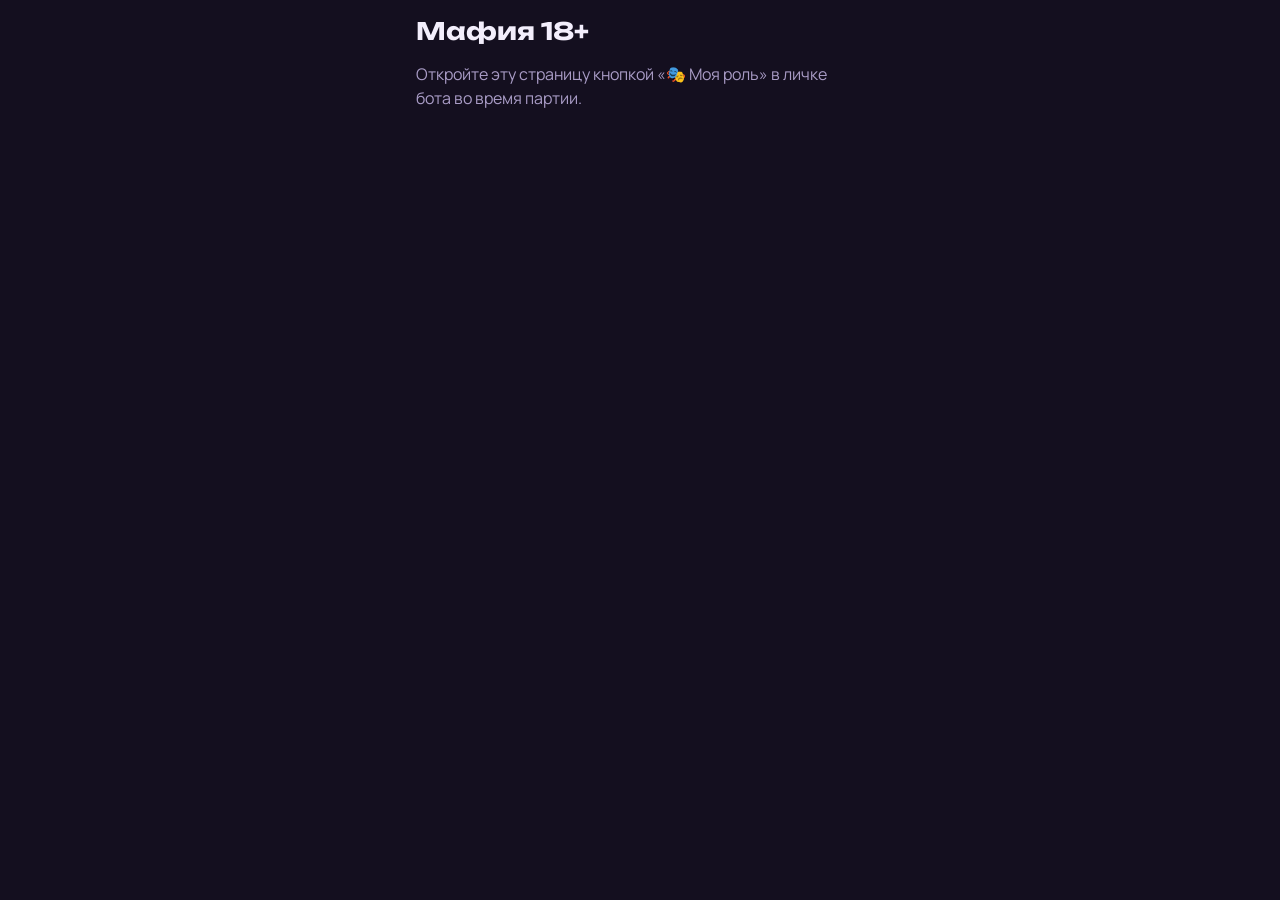
==== mafia.html @ aade3391 "Мафия: картинки в группе и мини-приложение «Моя роль»; Крокодил и Табу из группы открывают игру на о" ====
<!doctype html>
<html lang="ru">
<head>
  <meta charset="utf-8">
  <meta name="viewport" content="width=device-width, initial-scale=1, viewport-fit=cover, user-scalable=no">
  <meta name="theme-color" content="#140f1f">
  <title>Мафия 18+ — моя роль</title>
  <link rel="preconnect" href="https://fonts.googleapis.com">
  <link rel="stylesheet" href="https://fonts.googleapis.com/css2?family=Unbounded:wght@600;800&family=Manrope:wght@400;600;700&display=swap">
  <script src="https://telegram.org/js/telegram-web-app.js"></script>
  <style>
    :root {
      color-scheme: dark;
      --ground: #140f1f; --screen: #1d1530; --raise: #2a1f44; --line: #3a2d5c;
      --fg: #f3eefc; --muted: #a99cc6; --pink: #ff4fa3; --amber: #ffb547; --ok: #3ddc97; --bad: #ff6b6b;
      --role: var(--pink);
      --display: "Unbounded", "Arial Black", system-ui, sans-serif;
      --body: "Manrope", "Segoe UI", system-ui, sans-serif;
    }
    * { box-sizing: border-box; }
    html, body { margin: 0; background: var(--ground); color: var(--fg); font-family: var(--body); -webkit-tap-highlight-color: transparent; }
    [hidden] { display: none !important; }
    main { max-width: 480px; margin: 0 auto; padding: calc(16px + env(safe-area-inset-top, 0px)) 16px calc(24px + env(safe-area-inset-bottom, 0px)); display: grid; gap: 16px; }
    .eyebrow { font-size: 11px; letter-spacing: .12em; text-transform: uppercase; color: var(--muted); }
    h1, h2 { font-family: var(--display); margin: 0; text-wrap: balance; }
    p { margin: 0; line-height: 1.5; }
    .muted { color: var(--muted); }
    .small { font-size: 13px; }

    .card { position: relative; overflow: hidden; border-radius: 24px; padding: 24px 20px; text-align: center;
            background: radial-gradient(120% 80% at 50% -10%, color-mix(in srgb, var(--role) 30%, transparent), transparent 60%), var(--raise);
            border: 1px solid color-mix(in srgb, var(--role) 50%, var(--line)); display: grid; gap: 10px; justify-items: center; }
    .icon { width: 112px; height: 112px; border-radius: 50%; display: grid; place-items: center; font-size: 60px;
            background: color-mix(in srgb, var(--role) 22%, var(--ground)); border: 3px solid var(--role); }
    .card h1 { font-size: 30px; color: var(--role); }
    .goal { font-size: 13px; color: var(--muted); }
    .mates { font-weight: 700; color: var(--bad); }

    .night { display: grid; gap: 14px; }
    .night-head { display: flex; justify-content: space-between; align-items: baseline; gap: 8px; }
    .timer { font-family: var(--display); font-variant-numeric: tabular-nums; color: var(--pink); }
    .task { display: grid; gap: 10px; }
    .task h2 { font-size: 16px; font-family: var(--body); font-weight: 700; }
    .targets { display: grid; grid-template-columns: repeat(auto-fill, minmax(96px, 1fr)); gap: 10px; }
    .target { border: 2px solid var(--line); background: var(--raise); color: var(--fg); border-radius: 16px; padding: 12px 6px;
              display: grid; gap: 6px; justify-items: center; font: 600 13px var(--body); cursor: pointer; }
    .target .av { width: 44px; height: 44px; border-radius: 50%; display: grid; place-items: center; font: 800 18px var(--display); color: var(--ground); }
    .target .nm { max-width: 100%; overflow: hidden; text-overflow: ellipsis; white-space: nowrap; }
    .target.on { border-color: var(--role); background: color-mix(in srgb, var(--role) 18%, var(--raise)); }
    .target:focus-visible, .send:focus-visible { outline: 2px solid var(--fg); outline-offset: 2px; }
    .send { border: 0; border-radius: 16px; padding: 16px; font: 600 15px var(--display); background: var(--pink); color: #fff; cursor: pointer; }
    .send:disabled { opacity: .4; }

    .note { background: var(--raise); border-radius: 16px; padding: 14px 16px; line-height: 1.5; }
    .town { display: grid; grid-template-columns: repeat(auto-fill, minmax(140px, 1fr)); gap: 8px; }
    .town div { display: flex; align-items: center; gap: 8px; background: var(--screen); border-radius: 12px; padding: 8px 10px; font-size: 13px; min-width: 0; }
    .town .av { width: 26px; height: 26px; border-radius: 50%; flex: none; display: grid; place-items: center; font: 800 12px var(--display); color: var(--ground); }
    .town .dead { opacity: .45; }
    .town span:last-child { overflow: hidden; text-overflow: ellipsis; white-space: nowrap; }
  </style>
</head>
<body>
<main id="app"><p class="muted">Загрузка…</p></main>
<script>
'use strict';
(() => {
  const tg = window.Telegram && window.Telegram.WebApp;
  const ROLES = {
    mafia:   ['🔪', 'Мафия', '#ff6b6b', 'Ночью вместе с семьёй выбираете, кого убрать. Днём притворяйтесь приличным человеком.'],
    don:     ['🎩', 'Дон мафии', '#ffb547', 'Голосуете с семьёй за убийство, при равенстве решает ваш голос. Каждую ночь можете проверить одного игрока: не комиссар ли он.'],
    doctor:  ['💉', 'Доктор', '#3ddc97', 'Ночью лечите одного игрока — если на него нападут, он выживет. Одного и того же два раза подряд нельзя, себя — только один раз за игру.'],
    sheriff: ['🚓', 'Комиссар', '#2aabee', 'Каждую ночь проверяете одного игрока: мафия он или нет. Днём решайте сами, выдавать себя или нет.'],
    lover:   ['💋', 'Любовница', '#ff4fa3', 'Ночью заглядываете к одному игроку. Ему становится не до дел: его ночное действие не срабатывает.'],
    maniac:  ['🪓', 'Маньяк', '#ff7a45', 'Играете сам за себя. Каждую ночь убиваете одного игрока. Побеждаете, если останетесь один на один с мирным.'],
    civil:   ['🙂', 'Мирный житель', '#b388ff', 'Ночью спите. Днём ищете мафию и голосуете с умом.'],
  };
  const GOALS = { mafia: 'Цель: мафии должно стать не меньше, чем остальных.', don: 'Цель: мафии должно стать не меньше, чем остальных.',
                  maniac: 'Цель: остаться в живых последним, не считая одного мирного.' };
  const TASKS = { kill: '🔪 Кого семья убирает?', doncheck: '🎩 Кого проверить: не комиссар ли?', heal: '💉 Кого лечите?',
                  check: '🚓 Кого проверяете?', visit: '💋 К кому заглянете?', maniac: '🪓 К кому зайти с топором?' };
  const COLORS = ['#ff4fa3', '#ffb547', '#2aabee', '#3ddc97', '#b388ff', '#ff7a45', '#5ed6d6', '#f06292'];
  const app = document.getElementById('app');
  const esc = s => String(s).replace(/[&<>"']/g, c => ({ '&': '&amp;', '<': '&lt;', '>': '&gt;', '"': '&quot;', "'": '&#39;' }[c]));

  function decode() {
    const d = new URLSearchParams(location.search).get('d');
    if (!d) return null;
    try {
      const b = atob(d.replace(/-/g, '+').replace(/_/g, '/'));
      return JSON.parse(new TextDecoder().decode(Uint8Array.from(b, c => c.charCodeAt(0))));
    } catch { return null; }
  }

  const data = decode();
  if (tg) { try { tg.ready(); tg.expand(); tg.setHeaderColor && tg.setHeaderColor('#140f1f'); tg.setBackgroundColor && tg.setBackgroundColor('#140f1f'); } catch { /* старый клиент */ } }
  if (!data || !ROLES[data.r]) {
    app.innerHTML = '<h2>Мафия 18+</h2><p class="muted">Откройте эту страницу кнопкой «🎭 Моя роль» в личке бота во время партии.</p>';
    return;
  }

  const [icon, roleName, color, about] = ROLES[data.r];
  document.documentElement.style.setProperty('--role', color);
  const ids = Object.keys(data.p || {});
  const colorOf = uid => COLORS[ids.indexOf(uid) % COLORS.length];
  const nameOf = uid => (data.p[uid] || ['?'])[0];
  const initial = uid => esc((nameOf(uid).match(/[\p{L}\p{N}]/u) || ['?'])[0].toUpperCase());
  const tasks = data.t || {};
  const chosen = {};
  const nightOpen = () => data.dl && Date.now() / 1000 < data.dl && Object.keys(tasks).length > 0;

  function render() {
    const open = nightOpen();
    const left = data.dl ? Math.max(0, Math.round(data.dl - Date.now() / 1000)) : 0;
    const mmss = s => Math.floor(s / 60) + ':' + String(s % 60).padStart(2, '0');
    const ready = Object.keys(tasks).every(k => chosen[k]);
    app.innerHTML = `
      <div class="eyebrow">Мафия 18+ · ${esc(data.g || '')}</div>
      <section class="card">
        <div class="icon" aria-hidden="true">${icon}</div>
        <h1>${roleName}</h1>
        <p>${about}</p>
        <p class="goal">${GOALS[data.r] || 'Цель: вычислить и казнить всю мафию и маньяка.'}</p>
        ${data.m && data.m.length ? `<p class="mates">Ваша семья: ${data.m.map(esc).join(', ')}</p>` : ''}
      </section>
      ${open ? `
      <section class="night">
        <div class="night-head"><h2>Ночь ${data.n}</h2><span class="timer" id="left">${mmss(left)}</span></div>
        ${Object.entries(tasks).map(([k, targets]) => `
          <div class="task"><h2>${TASKS[k] || k}</h2>
            <div class="targets">${targets.map(uid => `
              <button class="target ${chosen[k] === uid ? 'on' : ''}" data-k="${k}" data-t="${esc(uid)}">
                <span class="av" style="background:${colorOf(uid)}">${initial(uid)}</span>
                <span class="nm">${esc(nameOf(uid))}</span></button>`).join('')}</div></div>`).join('')}
        <button class="send" id="send" ${ready ? '' : 'disabled'}>${ready ? 'Отправить ход' : 'Выберите цель'}</button>
        <p class="muted small" id="err"></p>
      </section>` : `
      <p class="note">${data.dl && Object.keys(tasks).length ? '⏰ Эта ночь уже закончилась — смотрите, что случилось, в группе.'
          : data.n ? '😴 Сейчас ваш ход не нужен. Днём обсуждаем и голосуем в группе.' : 'Партия начинается — первая ночь вот-вот наступит.'}</p>`}
      <section class="stack">
        <div class="eyebrow" style="margin-bottom:8px">Город</div>
        <div class="town">${ids.map(uid => `<div class="${data.p[uid][1] ? '' : 'dead'}">
          <span class="av" style="background:${colorOf(uid)}">${initial(uid)}</span><span>${data.p[uid][1] ? '' : '💀 '}${esc(nameOf(uid))}</span></div>`).join('')}</div>
      </section>`;
  }

  app.addEventListener('click', e => {
    const t = e.target.closest('.target');
    if (t) {
      chosen[t.dataset.k] = t.dataset.t;
      try { tg && tg.HapticFeedback && tg.HapticFeedback.selectionChanged(); } catch { /* */ }
      return render();
    }
    if (e.target.id === 'send') {
      const payload = JSON.stringify({ a: 'n', c: data.c, n: data.n, acts: chosen });
      try {
        if (!tg || !tg.initData) throw new Error('не в Telegram');
        tg.sendData(payload);  // Telegram передаст ход боту и закроет окно
      } catch {
        document.getElementById('err').textContent = 'Не удалось отправить отсюда. Выберите кнопками в чате с ботом.';
      }
    }
  });

  render();
  setInterval(() => {
    const el = document.getElementById('left');
    if (el) {
      const left = Math.max(0, Math.round(data.dl - Date.now() / 1000));
      el.textContent = Math.floor(left / 60) + ':' + String(left % 60).padStart(2, '0');
      if (!left) render();
    }
  }, 1000);
})();
</script>
</body>
</html>
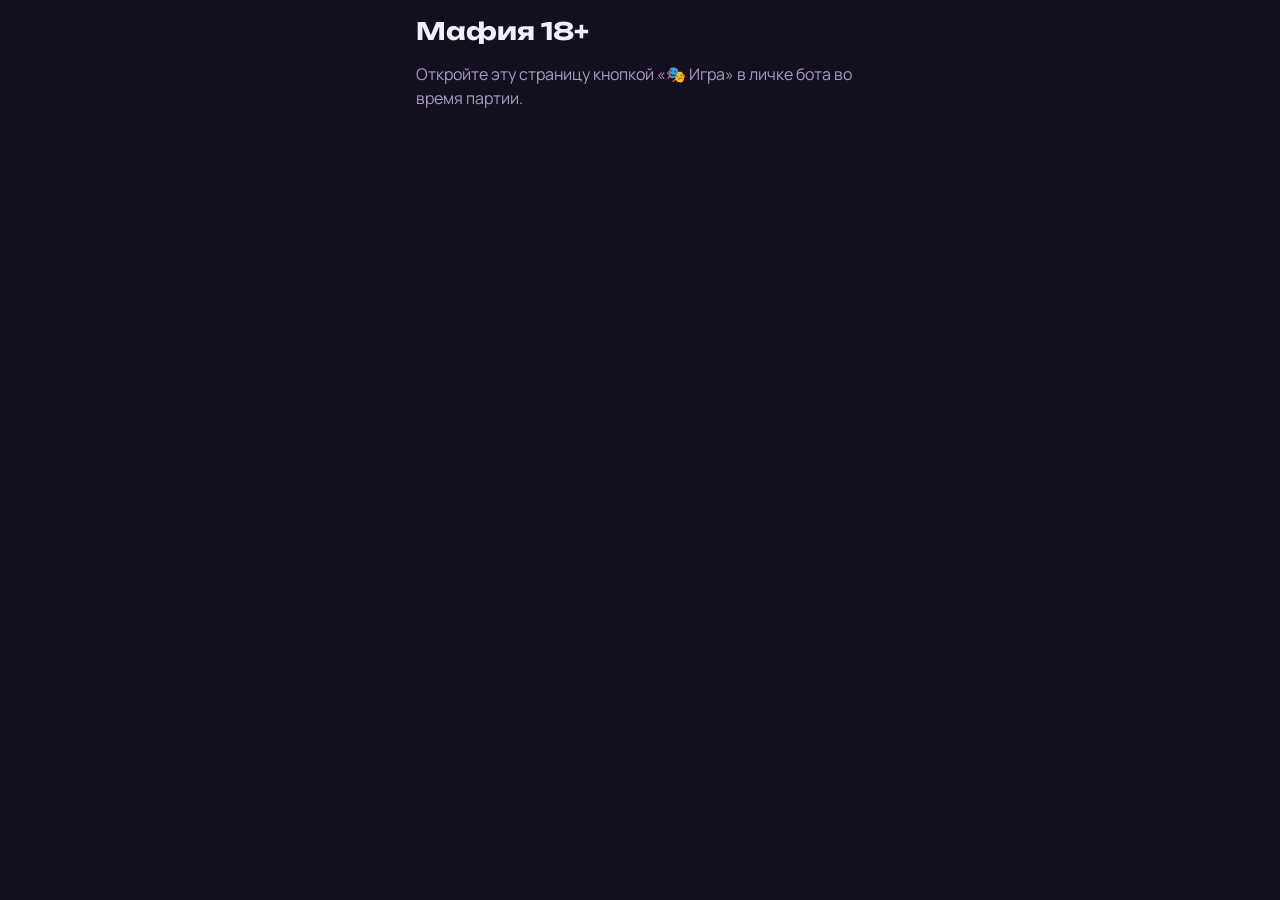
==== commit fad14c9c: "Мафия целиком в мини-приложении: утро, приговор, финал и режим зрителя в «🎭 Игра», сообщение с кнопк" ====
--- a/mafia.html
+++ b/mafia.html
@@ -4,7 +4,7 @@
   <meta charset="utf-8">
   <meta name="viewport" content="width=device-width, initial-scale=1, viewport-fit=cover, user-scalable=no">
   <meta name="theme-color" content="#140f1f">
-  <title>Мафия 18+ — моя роль</title>
+  <title>Мафия 18+</title>
   <link rel="preconnect" href="https://fonts.googleapis.com">
   <link rel="stylesheet" href="https://fonts.googleapis.com/css2?family=Unbounded:wght@600;800&family=Manrope:wght@400;600;700&display=swap">
   <script src="https://telegram.org/js/telegram-web-app.js"></script>
@@ -12,8 +12,8 @@
     :root {
       color-scheme: dark;
       --ground: #140f1f; --screen: #1d1530; --raise: #2a1f44; --line: #3a2d5c;
-      --fg: #f3eefc; --muted: #a99cc6; --pink: #ff4fa3; --amber: #ffb547; --ok: #3ddc97; --bad: #ff6b6b;
-      --role: var(--pink);
+      --fg: #f3eefc; --muted: #a99cc6; --pink: #ff4fa3; --amber: #ffb547; --ok: #3ddc97; --bad: #ff6b6b; --blue: #2aabee;
+      --role: var(--pink); --hero: var(--pink);
       --display: "Unbounded", "Arial Black", system-ui, sans-serif;
       --body: "Manrope", "Segoe UI", system-ui, sans-serif;
     }
@@ -27,36 +27,77 @@
     .muted { color: var(--muted); }
     .small { font-size: 13px; }
 
-    .card { position: relative; overflow: hidden; border-radius: 24px; padding: 24px 20px; text-align: center;
-            background: radial-gradient(120% 80% at 50% -10%, color-mix(in srgb, var(--role) 30%, transparent), transparent 60%), var(--raise);
-            border: 1px solid color-mix(in srgb, var(--role) 50%, var(--line)); display: grid; gap: 10px; justify-items: center; }
-    .icon { width: 112px; height: 112px; border-radius: 50%; display: grid; place-items: center; font-size: 60px;
-            background: color-mix(in srgb, var(--role) 22%, var(--ground)); border: 3px solid var(--role); }
-    .card h1 { font-size: 30px; color: var(--role); }
+    .top { display: flex; justify-content: space-between; align-items: end; gap: 12px; }
+    .top h1 { font-size: 24px; }
+    .timer { font-family: var(--display); font-variant-numeric: tabular-nums; color: var(--pink); font-size: 18px; white-space: nowrap; }
+    .timer.over { color: var(--muted); }
+
+    /* главное событие фазы */
+    .hero { border-radius: 24px; padding: 22px 18px; display: grid; gap: 12px; text-align: center; justify-items: center;
+            background: radial-gradient(120% 90% at 50% -20%, color-mix(in srgb, var(--hero) 32%, transparent), transparent 62%), var(--raise);
+            border: 1px solid color-mix(in srgb, var(--hero) 45%, var(--line)); animation: rise .5s cubic-bezier(.2,.8,.2,1) both; }
+    .hero .big { font-size: 56px; line-height: 1; animation: pop .6s .1s cubic-bezier(.2,1.4,.4,1) both; }
+    .hero h2 { font-size: 22px; color: var(--hero); }
+    .people { display: flex; flex-wrap: wrap; justify-content: center; gap: 14px; }
+    .person { display: grid; justify-items: center; gap: 6px; width: 92px; animation: rise .5s both; }
+    .person .av { width: 60px; height: 60px; font-size: 24px; position: relative; }
+    .person .av::after { content: '💀'; position: absolute; right: -6px; bottom: -6px; font-size: 22px; }
+    .person b { font-size: 13px; max-width: 100%; overflow: hidden; text-overflow: ellipsis; white-space: nowrap; }
+    .person span { font-size: 12px; }
+    .tally { width: 100%; display: grid; gap: 6px; text-align: left; }
+    .bar { display: grid; grid-template-columns: 1fr auto; gap: 8px; align-items: center; font-size: 13px; position: relative; padding: 6px 10px; border-radius: 10px; overflow: hidden; background: var(--screen); }
+    .bar i { position: absolute; inset: 0 auto 0 0; background: color-mix(in srgb, var(--hero) 30%, transparent); transform-origin: left; animation: grow .8s .2s both; }
+    .bar span, .bar b { position: relative; }
+
+    @keyframes rise { from { opacity: 0; transform: translateY(14px); } to { opacity: 1; transform: none; } }
+    @keyframes pop { from { opacity: 0; transform: scale(.4); } to { opacity: 1; transform: none; } }
+    @keyframes grow { from { transform: scaleX(0); } }
+    @media (prefers-reduced-motion: reduce) { *, *::before, *::after { animation: none !important; } }
+
+    .av { border-radius: 50%; display: grid; place-items: center; font: 800 18px var(--display); color: var(--ground); flex: none; }
+
+    .panel { background: var(--raise); border-radius: 20px; padding: 16px; display: grid; gap: 12px; border: 1px solid var(--line); }
+    .panel h2 { font-size: 16px; font-family: var(--body); font-weight: 700; }
+    .targets { display: grid; grid-template-columns: repeat(auto-fill, minmax(96px, 1fr)); gap: 10px; }
+    .target { border: 2px solid var(--line); background: var(--screen); color: var(--fg); border-radius: 16px; padding: 12px 6px;
+              display: grid; gap: 6px; justify-items: center; font: 600 13px var(--body); cursor: pointer; }
+    .target .av { width: 44px; height: 44px; }
+    .target .nm { max-width: 100%; overflow: hidden; text-overflow: ellipsis; white-space: nowrap; }
+    .target.on { border-color: var(--role); background: color-mix(in srgb, var(--role) 18%, var(--screen)); }
+    .target:focus-visible, .send:focus-visible, summary:focus-visible { outline: 2px solid var(--fg); outline-offset: 2px; }
+    .send { border: 0; border-radius: 16px; padding: 16px; font: 600 15px var(--display); background: var(--pink); color: #fff; cursor: pointer; }
+    .send:disabled { opacity: .4; }
+    .send.ghost { background: var(--screen); color: var(--fg); border: 1px solid var(--line); }
+    .err { color: var(--bad); font-size: 13px; }
+    .err:empty { display: none; }
+
+    .note { background: var(--raise); border-radius: 16px; padding: 14px 16px; line-height: 1.5; border: 1px solid var(--line); }
+    .note.me { border-color: color-mix(in srgb, var(--amber) 60%, var(--line)); }
+    .note.dead { border-color: color-mix(in srgb, var(--bad) 60%, var(--line)); }
+
+    details.role { background: var(--raise); border-radius: 20px; border: 1px solid color-mix(in srgb, var(--role) 45%, var(--line)); overflow: hidden; }
+    details.role summary { list-style: none; cursor: pointer; display: flex; align-items: center; gap: 12px; padding: 12px 16px; }
+    details.role summary::-webkit-details-marker { display: none; }
+    details.role summary .ic { width: 40px; height: 40px; border-radius: 50%; display: grid; place-items: center; font-size: 22px;
+                               background: color-mix(in srgb, var(--role) 22%, var(--ground)); border: 2px solid var(--role); }
+    details.role summary b { color: var(--role); font-family: var(--display); font-size: 15px; }
+    details.role summary small { margin-left: auto; color: var(--muted); }
+    details.role[open] summary small { visibility: hidden; }
+    details.role .body { padding: 0 16px 16px; display: grid; gap: 8px; }
     .goal { font-size: 13px; color: var(--muted); }
     .mates { font-weight: 700; color: var(--bad); }
 
-    .night { display: grid; gap: 14px; }
-    .night-head { display: flex; justify-content: space-between; align-items: baseline; gap: 8px; }
-    .timer { font-family: var(--display); font-variant-numeric: tabular-nums; color: var(--pink); }
-    .task { display: grid; gap: 10px; }
-    .task h2 { font-size: 16px; font-family: var(--body); font-weight: 700; }
-    .targets { display: grid; grid-template-columns: repeat(auto-fill, minmax(96px, 1fr)); gap: 10px; }
-    .target { border: 2px solid var(--line); background: var(--raise); color: var(--fg); border-radius: 16px; padding: 12px 6px;
-              display: grid; gap: 6px; justify-items: center; font: 600 13px var(--body); cursor: pointer; }
-    .target .av { width: 44px; height: 44px; border-radius: 50%; display: grid; place-items: center; font: 800 18px var(--display); color: var(--ground); }
-    .target .nm { max-width: 100%; overflow: hidden; text-overflow: ellipsis; white-space: nowrap; }
-    .target.on { border-color: var(--role); background: color-mix(in srgb, var(--role) 18%, var(--raise)); }
-    .target:focus-visible, .send:focus-visible { outline: 2px solid var(--fg); outline-offset: 2px; }
-    .send { border: 0; border-radius: 16px; padding: 16px; font: 600 15px var(--display); background: var(--pink); color: #fff; cursor: pointer; }
-    .send:disabled { opacity: .4; }
-
-    .note { background: var(--raise); border-radius: 16px; padding: 14px 16px; line-height: 1.5; }
     .town { display: grid; grid-template-columns: repeat(auto-fill, minmax(140px, 1fr)); gap: 8px; }
-    .town div { display: flex; align-items: center; gap: 8px; background: var(--screen); border-radius: 12px; padding: 8px 10px; font-size: 13px; min-width: 0; }
-    .town .av { width: 26px; height: 26px; border-radius: 50%; flex: none; display: grid; place-items: center; font: 800 12px var(--display); color: var(--ground); }
-    .town .dead { opacity: .45; }
-    .town span:last-child { overflow: hidden; text-overflow: ellipsis; white-space: nowrap; }
+    .town div { display: flex; align-items: center; gap: 8px; background: var(--screen); border-radius: 12px; padding: 8px 10px; font-size: 13px; min-width: 0; border: 1px solid transparent; }
+    .town div.self { border-color: var(--line); }
+    .town .av { width: 28px; height: 28px; font-size: 12px; }
+    .town .dead .av { opacity: .4; }
+    .town .who { min-width: 0; display: grid; }
+    .town .who b, .town .who small { overflow: hidden; text-overflow: ellipsis; white-space: nowrap; }
+    .town .who b { font-weight: 600; }
+    .town .dead b { color: var(--muted); }
+    .town small { font-size: 11px; }
+    .hint { font-size: 12px; color: var(--muted); text-align: center; }
   </style>
 </head>
 <body>
@@ -70,14 +111,24 @@
     don:     ['🎩', 'Дон мафии', '#ffb547', 'Голосуете с семьёй за убийство, при равенстве решает ваш голос. Каждую ночь можете проверить одного игрока: не комиссар ли он.'],
     doctor:  ['💉', 'Доктор', '#3ddc97', 'Ночью лечите одного игрока — если на него нападут, он выживет. Одного и того же два раза подряд нельзя, себя — только один раз за игру.'],
     sheriff: ['🚓', 'Комиссар', '#2aabee', 'Каждую ночь проверяете одного игрока: мафия он или нет. Днём решайте сами, выдавать себя или нет.'],
-    lover:   ['💋', 'Любовница', '#ff4fa3', 'Ночью заглядываете к одному игроку. Ему становится не до дел: его ночное действие не срабатывает.'],
+    lover:   ['💋', 'Путана', '#ff4fa3', 'Ночью «обслуживаете» одного игрока — ему не до дел: его ночное действие срывается. Мужа Ревнивой жены лучше не трогать.'],
+    voyeur:  ['👀', 'Вуайерист', '#5ed6d6', 'Ночью подглядываете за одним игроком и узнаёте, кто к нему приходил.'],
+    stripper:['💃', 'Стриптизёрша', '#f06292', 'Ночью танцуете для одного игрока — днём он так впечатлён, что не может голосовать.'],
+    wife:    ['💍', 'Ревнивая жена', '#ffd666', 'У вас тайный муж. Если к нему ночью заглянет Путана — вы с ней расправитесь. Играете за себя.'],
+    bartender:['🍸', 'Бармен', '#e65050', 'Вы в мафии. Ночью подпаиваете игрока: у пьяного Комиссара проверка лжёт, пьяный Доктор никого не вылечит.'],
     maniac:  ['🪓', 'Маньяк', '#ff7a45', 'Играете сам за себя. Каждую ночь убиваете одного игрока. Побеждаете, если останетесь один на один с мирным.'],
     civil:   ['🙂', 'Мирный житель', '#b388ff', 'Ночью спите. Днём ищете мафию и голосуете с умом.'],
   };
   const GOALS = { mafia: 'Цель: мафии должно стать не меньше, чем остальных.', don: 'Цель: мафии должно стать не меньше, чем остальных.',
-                  maniac: 'Цель: остаться в живых последним, не считая одного мирного.' };
+                  bartender: 'Цель: мафии должно стать не меньше, чем остальных.',
+                  maniac: 'Цель: остаться в живых последним, не считая одного мирного.',
+                  wife: 'Цель: дожить до конца вместе с мужем — тогда вы побеждаете при любом исходе.' };
   const TASKS = { kill: '🔪 Кого семья убирает?', doncheck: '🎩 Кого проверить: не комиссар ли?', heal: '💉 Кого лечите?',
-                  check: '🚓 Кого проверяете?', visit: '💋 К кому заглянете?', maniac: '🪓 К кому зайти с топором?' };
+                  check: '🚓 Кого проверяете?', visit: '💋 К кому заглянете?', maniac: '🪓 К кому зайти с топором?',
+                  watch: '👀 За кем подглядываете?', dance: '💃 Для кого танцуете?', booze: '🍸 Кого подпаиваете?' };
+  const WIN = { town: ['🎉', 'Победили мирные', '#3ddc97'], mafia: ['🔪', 'Победила мафия', '#ff6b6b'],
+                maniac: ['🪓', 'Победил маньяк', '#ff7a45'], draw: ['🌫', 'Ничья', '#a99cc6'], stop: ['⛔', 'Партия остановлена', '#a99cc6'] };
+  const MAFIA = ['mafia', 'don', 'bartender'];
   const COLORS = ['#ff4fa3', '#ffb547', '#2aabee', '#3ddc97', '#b388ff', '#ff7a45', '#5ed6d6', '#f06292'];
   const app = document.getElementById('app');
   const esc = s => String(s).replace(/[&<>"']/g, c => ({ '&': '&amp;', '<': '&lt;', '>': '&gt;', '"': '&quot;', "'": '&#39;' }[c]));
@@ -94,81 +145,210 @@
   const data = decode();
   if (tg) { try { tg.ready(); tg.expand(); tg.setHeaderColor && tg.setHeaderColor('#140f1f'); tg.setBackgroundColor && tg.setBackgroundColor('#140f1f'); } catch { /* старый клиент */ } }
   if (!data || !ROLES[data.r]) {
-    app.innerHTML = '<h2>Мафия 18+</h2><p class="muted">Откройте эту страницу кнопкой «🎭 Моя роль» в личке бота во время партии.</p>';
+    app.innerHTML = '<h2>Мафия 18+</h2><p class="muted">Откройте эту страницу кнопкой «🎭 Игра» в личке бота во время партии.</p>';
     return;
   }
 
+  const P = data.p || {};
+  const ids = Object.keys(P);
+  const me = data.me;
+  const st = data.st || (data.t ? 'night' : data.v ? 'vote' : 'day');
+  const meAlive = me && P[me] ? !!P[me][1] : true;
   const [icon, roleName, color, about] = ROLES[data.r];
   document.documentElement.style.setProperty('--role', color);
-  const ids = Object.keys(data.p || {});
-  const colorOf = uid => COLORS[ids.indexOf(uid) % COLORS.length];
-  const nameOf = uid => (data.p[uid] || ['?'])[0];
+  const colorOf = uid => COLORS[Math.max(0, ids.indexOf(uid)) % COLORS.length];
+  const nameOf = uid => (P[uid] || ['?'])[0];
+  const roleOf = uid => (P[uid] || [])[2];
   const initial = uid => esc((nameOf(uid).match(/[\p{L}\p{N}]/u) || ['?'])[0].toUpperCase());
+  const av = (uid, extra = '') => `<span class="av" style="background:${colorOf(uid)}${extra}">${initial(uid)}</span>`;
   const tasks = data.t || {};
   const chosen = {};
-  const nightOpen = () => data.dl && Date.now() / 1000 < data.dl && Object.keys(tasks).length > 0;
-
-  function render() {
-    const open = nightOpen();
-    const left = data.dl ? Math.max(0, Math.round(data.dl - Date.now() / 1000)) : 0;
-    const mmss = s => Math.floor(s / 60) + ':' + String(s % 60).padStart(2, '0');
+  let vote = null;
+  const events = data.ev || [];
+  const lastOf = k => [...events].reverse().find(e => e.k === k);
+  const secLeft = () => data.dl ? Math.max(0, Math.round(data.dl - Date.now() / 1000)) : 0;
+  const mmss = s => Math.floor(s / 60) + ':' + String(s % 60).padStart(2, '0');
+  const haptic = kind => { try { tg && tg.HapticFeedback && tg.HapticFeedback.notificationOccurred(kind); } catch { /* */ } };
+
+  // ---------- карточки событий ----------
+  function morningCard(e) {
+    const dead = e.dead || [];
+    document.documentElement.style.setProperty('--hero', dead.length ? '#ff6b6b' : '#ffb547');
+    return `<section class="hero">
+      <div class="big" aria-hidden="true">${dead.length ? '🌅' : '☀️'}</div>
+      <h2>Утро ${e.n}</h2>
+      ${dead.length ? `<p>${dead.length > 1 ? 'Этой ночью погибли' : 'Этой ночью погиб(ла)'}:</p>
+        <div class="people">${dead.map((u, i) => `<div class="person" style="animation-delay:${.2 + i * .15}s">${av(u)}
+          <b>${esc(nameOf(u))}</b><span style="color:${(ROLES[roleOf(u)] || [])[2] || 'inherit'}">${(ROLES[roleOf(u)] || ['', '?'])[1]}${u === e.jl ? ' · 💍 ревность' : ''}</span></div>`).join('')}</div>`
+        : `<p>${e.sv ? '💉 Доктор успел — все живы!' : 'Ночь прошла спокойно — все живы.'}</p>`}
+      ${e.sl ? `<p class="small muted">💃 ${esc(nameOf(e.sl))} сегодня не голосует — после танца Стриптизёрши.</p>` : ''}
+    </section>`;
+  }
+
+  function verdictCard(e) {
+    const total = (e.ty || []).reduce((a, [, c]) => a + c, 0) || 1;
+    document.documentElement.style.setProperty('--hero', e.x ? '#ff6b6b' : '#2aabee');
+    return `<section class="hero">
+      <div class="big" aria-hidden="true">${e.x ? '⚖️' : '🤷'}</div>
+      <h2>Приговор, день ${e.d}</h2>
+      ${e.x ? `<div class="people"><div class="person">${av(e.x)}<b>${esc(nameOf(e.x))}</b>
+          <span style="color:${(ROLES[roleOf(e.x)] || [])[2] || 'inherit'}">${(ROLES[roleOf(e.x)] || ['', '?'])[1]}</span></div></div>
+          <p>Город отправил на виселицу: <b>${esc(nameOf(e.x))}</b>.</p>`
+        : '<p>Город не договорился — никого не казнили.</p>'}
+      ${(e.ty || []).length ? `<div class="tally">${e.ty.map(([t, c]) => `<div class="bar"><i style="width:${Math.round(c / total * 100)}%"></i>
+          <span>${t === 'skip' ? '🤷 Пропустить' : esc(nameOf(t))}</span><b>${c}</b></div>`).join('')}</div>` : ''}
+    </section>`;
+  }
+
+  function finalCard() {
+    const [ic, title, c] = WIN[data.w] || WIN.stop;
+    document.documentElement.style.setProperty('--hero', c);
+    const mine = data.w === 'town' ? !MAFIA.includes(data.r) && !['maniac', 'wife'].includes(data.r)
+      : data.w === 'mafia' ? MAFIA.includes(data.r) : data.w === 'maniac' ? data.r === 'maniac' : false;
+    const wife = data.ww && data.r === 'wife';
+    return `<section class="hero">
+      <div class="big" aria-hidden="true">${ic}</div>
+      <h2>${title}</h2>
+      ${data.w !== 'stop' && data.w !== 'draw' ? `<p><b>${mine || wife ? '🏆 Вы в команде победителей!' : 'В этот раз не ваша победа.'}</b></p>` : ''}
+      ${data.ww ? '<p class="small">💍 Ревнивая жена дожила до конца вместе с мужем — она тоже победила.</p>' : ''}
+      <p class="small muted">Все роли раскрыты — смотрите табло ниже. Ещё партию? /mafia в группе.</p>
+    </section>`;
+  }
+
+  // ---------- действия ----------
+  function nightPanel() {
+    const open = secLeft() > 0 && Object.keys(tasks).length > 0;
+    if (!open) return `<p class="note">${Object.keys(tasks).length ? '⏰ Время на ход вышло. Утром бот пришлёт новости — откройте «🎭 Игра» снова.'
+                                                                      : '😴 Вы спите. Утром бот пришлёт новости — откройте «🎭 Игра» снова.'}</p>`;
     const ready = Object.keys(tasks).every(k => chosen[k]);
-    app.innerHTML = `
-      <div class="eyebrow">Мафия 18+ · ${esc(data.g || '')}</div>
-      <section class="card">
-        <div class="icon" aria-hidden="true">${icon}</div>
-        <h1>${roleName}</h1>
+    return `<section class="panel">
+      ${Object.entries(tasks).map(([k, targets]) => `<h2>${TASKS[k] || k}</h2>
+        <div class="targets">${targets.map(uid => `<button class="target ${chosen[k] === uid ? 'on' : ''}" data-k="${k}" data-t="${esc(uid)}">
+          ${av(uid)}<span class="nm">${esc(nameOf(uid))}</span></button>`).join('')}</div>`).join('')}
+      <button class="send" id="send" ${ready ? '' : 'disabled'}>${ready ? 'Отправить ход' : 'Выберите цель'}</button>
+      <p class="err" id="err"></p>
+    </section>`;
+  }
+
+  function votePanel() {
+    if (!data.v) return `<p class="note">${meAlive ? '💃 Сегодня вы не голосуете — после танца Стриптизёрши.' : '👻 Голосуют живые. Приговор пришлёт бот.'}</p>`;
+    if (!secLeft()) return '<p class="note">⏰ Голосование закончилось. Приговор пришлёт бот — откройте «🎭 Игра» снова.</p>';
+    return `<section class="panel">
+      <h2>🗳 Кого казним? Голос тайный</h2>
+      <p class="small muted">В группе видно только, сколько человек проголосовало.</p>
+      <div class="targets">${data.v.concat('skip').map(uid => `<button class="target ${vote === uid ? 'on' : ''}" data-vote="${esc(uid)}">
+        ${uid === 'skip' ? '<span class="av" style="background:#3a2d5c">🤷</span>' : av(uid)}
+        <span class="nm">${uid === 'skip' ? 'Пропустить' : esc(nameOf(uid))}</span></button>`).join('')}</div>
+      <button class="send" id="sendVote" ${vote ? '' : 'disabled'}>${vote ? 'Проголосовать' : 'Выберите, за кого'}</button>
+      <p class="err" id="err"></p>
+    </section>`;
+  }
+
+  // ---------- экран ----------
+  function phaseTitle() {
+    if (st === 'end') return 'Игра окончена';
+    if (st === 'lobby') return 'Партия начинается';
+    if (st === 'night') return `Ночь ${data.n}`;
+    if (st === 'vote') return `День ${data.d} · голосование`;
+    return `День ${data.d}`;
+  }
+
+  function main() {
+    const out = [];
+    if (st === 'end') {
+      out.push(finalCard());
+    } else if (st === 'lobby') {
+      out.push('<p class="note">🌙 Роли розданы. Первая ночь вот-вот наступит — бот пришлёт сообщение, откройте «🎭 Игра» снова.</p>');
+    } else if (st === 'night') {
+      const v = lastOf('v');
+      if (v && v.d === data.d && data.n > 1) out.push(verdictCard(v));
+      if (meAlive) out.push(nightPanel());
+    } else if (st === 'day') {
+      const n = lastOf('n');
+      if (n && n.n === data.n) out.push(morningCard(n));
+      if (meAlive) out.push('<p class="note">💬 Обсуждаем в группе, кто тут мафия. Голосование начнётся по таймеру или раньше — по кнопке «К голосованию» в группе. Бот пришлёт сообщение — откройте «🎭 Игра».</p>');
+    } else if (st === 'vote') {
+      out.push(votePanel());
+      const n = lastOf('n');
+      if (n && n.n === data.n) out.push(morningCard(n));
+    }
+    if (!meAlive && st !== 'end') out.unshift('<p class="note dead">💀 Вы выбыли из игры и теперь зритель: видите новости и табло, но не ходите и не голосуете.</p>');
+    if (data.nt && data.nt.length && st !== 'night') out.push(`<p class="note me">${data.nt.map(esc).join('<br>')}</p>`);
+    return out.join('');
+  }
+
+  function roleBlock() {
+    const open = st === 'night' && data.n <= 1 && !Object.keys(chosen).length;
+    return `<details class="role" ${open ? 'open' : ''}>
+      <summary><span class="ic" aria-hidden="true">${icon}</span><span><span class="eyebrow">Ваша роль</span><br><b>${roleName}</b></span><small>подробнее</small></summary>
+      <div class="body">
         <p>${about}</p>
         <p class="goal">${GOALS[data.r] || 'Цель: вычислить и казнить всю мафию и маньяка.'}</p>
         ${data.m && data.m.length ? `<p class="mates">Ваша семья: ${data.m.map(esc).join(', ')}</p>` : ''}
-      </section>
-      ${open ? `
-      <section class="night">
-        <div class="night-head"><h2>Ночь ${data.n}</h2><span class="timer" id="left">${mmss(left)}</span></div>
-        ${Object.entries(tasks).map(([k, targets]) => `
-          <div class="task"><h2>${TASKS[k] || k}</h2>
-            <div class="targets">${targets.map(uid => `
-              <button class="target ${chosen[k] === uid ? 'on' : ''}" data-k="${k}" data-t="${esc(uid)}">
-                <span class="av" style="background:${colorOf(uid)}">${initial(uid)}</span>
-                <span class="nm">${esc(nameOf(uid))}</span></button>`).join('')}</div></div>`).join('')}
-        <button class="send" id="send" ${ready ? '' : 'disabled'}>${ready ? 'Отправить ход' : 'Выберите цель'}</button>
-        <p class="muted small" id="err"></p>
-      </section>` : `
-      <p class="note">${data.dl && Object.keys(tasks).length ? '⏰ Эта ночь уже закончилась — смотрите, что случилось, в группе.'
-          : data.n ? '😴 Сейчас ваш ход не нужен. Днём обсуждаем и голосуем в группе.' : 'Партия начинается — первая ночь вот-вот наступит.'}</p>`}
-      <section class="stack">
-        <div class="eyebrow" style="margin-bottom:8px">Город</div>
-        <div class="town">${ids.map(uid => `<div class="${data.p[uid][1] ? '' : 'dead'}">
-          <span class="av" style="background:${colorOf(uid)}">${initial(uid)}</span><span>${data.p[uid][1] ? '' : '💀 '}${esc(nameOf(uid))}</span></div>`).join('')}</div>
-      </section>`;
+        ${data.hb ? `<p class="mates">💍 Ваш муж: ${esc(data.hb)}</p>` : ''}
+      </div>
+    </details>`;
+  }
+
+  function townBlock() {
+    const alive = ids.filter(u => P[u][1]).length;
+    return `<section>
+      <div class="eyebrow" style="margin-bottom:8px">Город · живых ${alive} из ${ids.length}</div>
+      <div class="town">${ids.map(uid => {
+        const r = roleOf(uid), dead = !P[uid][1];
+        const label = r ? `<small style="color:${ROLES[r][2]}">${ROLES[r][0]} ${ROLES[r][1]}</small>` : `<small class="muted">${dead ? '' : 'в игре'}</small>`;
+        return `<div class="${dead ? 'dead' : ''} ${uid === me ? 'self' : ''}">${av(uid)}
+          <span class="who"><b>${dead ? '💀 ' : ''}${esc(nameOf(uid))}${uid === me ? ' (вы)' : ''}</b>${label}</span></div>`;
+      }).join('')}</div>
+    </section>`;
+  }
+
+  function render() {
+    const left = secLeft();
+    app.innerHTML = `
+      <div class="eyebrow">Мафия 18+ · ${esc(data.g || '')}</div>
+      <div class="top"><h1>${phaseTitle()}</h1>${data.dl && st !== 'end' ? `<span class="timer ${left ? '' : 'over'}" id="left">${left ? mmss(left) : 'время вышло'}</span>` : ''}</div>
+      ${main()}
+      ${roleBlock()}
+      ${townBlock()}
+      ${st === 'end' ? '' : '<p class="hint">Новая фаза — бот пришлёт сообщение. Нажмите «🎭 Игра» внизу чата, чтобы увидеть, что случилось.</p>'}`;
+  }
+
+  function send(payload, fallback) {
+    try {
+      if (!tg || typeof tg.sendData !== 'function' || tg.platform === 'unknown') throw new Error('не в Telegram');
+      tg.sendData(JSON.stringify(payload));  // Telegram передаст ход боту и закроет окно
+    } catch {
+      document.getElementById('err').textContent = fallback;
+    }
   }
 
   app.addEventListener('click', e => {
+    const vb = e.target.closest('[data-vote]');
+    if (vb) {
+      vote = vb.dataset.vote;
+      try { tg && tg.HapticFeedback && tg.HapticFeedback.selectionChanged(); } catch { /* */ }
+      return render();
+    }
+    if (e.target.id === 'sendVote') return send({ a: 'v', c: data.c, d: data.d, t: vote }, 'Не удалось отправить отсюда. Проголосуйте кнопками в группе.');
     const t = e.target.closest('.target');
     if (t) {
       chosen[t.dataset.k] = t.dataset.t;
       try { tg && tg.HapticFeedback && tg.HapticFeedback.selectionChanged(); } catch { /* */ }
       return render();
     }
-    if (e.target.id === 'send') {
-      const payload = JSON.stringify({ a: 'n', c: data.c, n: data.n, acts: chosen });
-      try {
-        if (!tg || !tg.initData) throw new Error('не в Telegram');
-        tg.sendData(payload);  // Telegram передаст ход боту и закроет окно
-      } catch {
-        document.getElementById('err').textContent = 'Не удалось отправить отсюда. Выберите кнопками в чате с ботом.';
-      }
-    }
+    if (e.target.id === 'send') send({ a: 'n', c: data.c, n: data.n, acts: chosen }, 'Не удалось отправить отсюда. Выберите кнопками в чате с ботом.');
   });
 
   render();
+  if (st === 'end') haptic(['town', 'mafia', 'maniac'].includes(data.w) ? 'success' : 'warning');
+  else if (st === 'day' && (lastOf('n') || {}).dead && lastOf('n').dead.length) haptic('warning');
   setInterval(() => {
     const el = document.getElementById('left');
-    if (el) {
-      const left = Math.max(0, Math.round(data.dl - Date.now() / 1000));
-      el.textContent = Math.floor(left / 60) + ':' + String(left % 60).padStart(2, '0');
-      if (!left) render();
-    }
+    if (!el) return;
+    const left = secLeft();
+    if (left) el.textContent = mmss(left);
+    else if (!el.classList.contains('over')) render();
   }, 1000);
 })();
 </script>
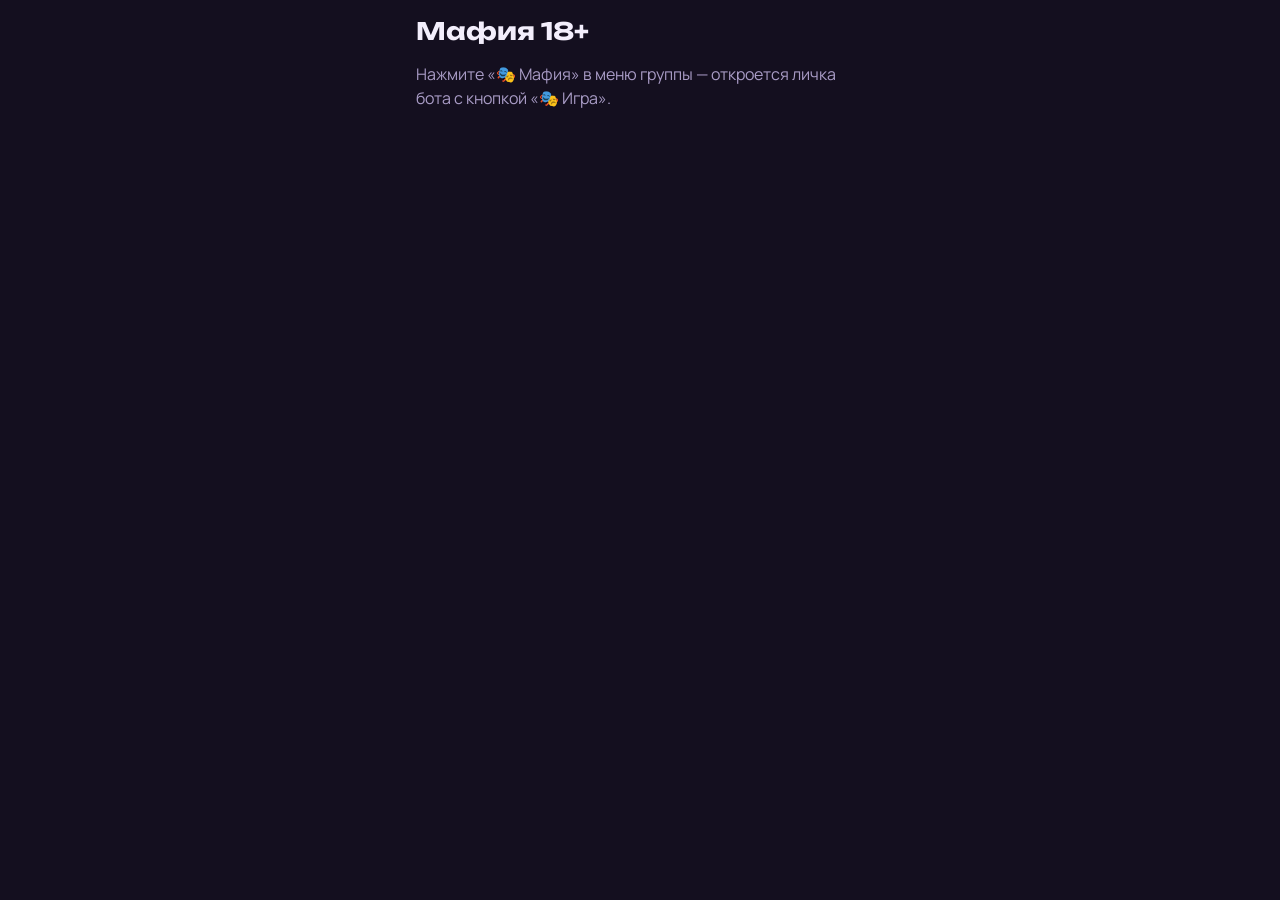
==== commit cdc659c8: "Мафия только в приложении: группа — лишь меню, в личке одно сообщение-экран, набор/старт/игра/выход " ====
--- a/mafia.html
+++ b/mafia.html
@@ -98,6 +98,22 @@
     .town .dead b { color: var(--muted); }
     .town small { font-size: 11px; }
     .hint { font-size: 12px; color: var(--muted); text-align: center; }
+    .bar-top { display: flex; gap: 8px; }
+    .chip { flex: 1; border: 1px solid var(--line); background: var(--screen); color: var(--fg); border-radius: 12px; padding: 10px 8px;
+            font: 600 13px var(--body); cursor: pointer; text-align: center; }
+    .chip.quit { color: var(--bad); }
+    .chip:focus-visible { outline: 2px solid var(--fg); outline-offset: 2px; }
+    .actions { display: grid; gap: 10px; }
+    .row2 { display: grid; grid-template-columns: 1fr 1fr; gap: 10px; }
+    .list { display: grid; gap: 8px; }
+    .list div { display: flex; align-items: center; gap: 10px; background: var(--screen); border-radius: 12px; padding: 8px 10px; font-size: 14px; }
+    .list .av { width: 32px; height: 32px; font-size: 14px; }
+    .feed { display: grid; gap: 8px; }
+    .feed div { background: var(--screen); border-radius: 12px; padding: 8px 12px; font-size: 13px; line-height: 1.45; }
+    .feed b { color: var(--amber); }
+    .ok { color: var(--ok); font-weight: 700; }
+    .lead { font-size: 15px; line-height: 1.55; }
+    .steps { margin: 0; padding-left: 20px; line-height: 1.6; color: var(--muted); font-size: 14px; }
   </style>
 </head>
 <body>
@@ -144,8 +160,67 @@
 
   const data = decode();
   if (tg) { try { tg.ready(); tg.expand(); tg.setHeaderColor && tg.setHeaderColor('#140f1f'); tg.setBackgroundColor && tg.setBackgroundColor('#140f1f'); } catch { /* старый клиент */ } }
-  if (!data || !ROLES[data.r]) {
-    app.innerHTML = '<h2>Мафия 18+</h2><p class="muted">Откройте эту страницу кнопкой «🎭 Игра» в личке бота во время партии.</p>';
+  if (!data || !(ROLES[data.r] || ['menu', 'lobby', 'busy'].includes(data.st))) {
+    app.innerHTML = '<h2>Мафия 18+</h2><p class="muted">Нажмите «🎭 Мафия» в меню группы — откроется личка бота с кнопкой «🎭 Игра».</p>';
+    return;
+  }
+
+  // ---------- действия: Telegram передаёт их боту и закрывает окно; бот пришлёт новый экран ----------
+  const CLOSE_NOTE = 'После нажатия окно закроется — бот за пару секунд обновит экран. Нажмите «🎭 Игра» снова.';
+  function act(payload, errId = 'err2') {
+    try {
+      if (!tg || typeof tg.sendData !== 'function' || tg.platform === 'unknown') throw new Error('не в Telegram');
+      tg.sendData(JSON.stringify({ c: data.c, ...payload }));
+    } catch {
+      const el = document.getElementById(errId);
+      if (el) el.textContent = 'Не получилось отправить: откройте эту страницу кнопкой «🎭 Игра» в личке бота.';
+    }
+  }
+  const COLORS0 = ['#ff4fa3', '#ffb547', '#2aabee', '#3ddc97', '#b388ff', '#ff7a45', '#5ed6d6', '#f06292'];
+  const avatar0 = (name, i) => `<span class="av" style="background:${COLORS0[i % COLORS0.length]}">${esc(((name || '?').match(/[\p{L}\p{N}]/u) || ['?'])[0].toUpperCase())}</span>`;
+  const head0 = title => `<div class="eyebrow">Мафия 18+ · ${esc(data.g || '')}</div><div class="top"><h1>${title}</h1></div>`;
+  const RULES0 = `<details class="role"><summary><span class="ic">📜</span><span><b>Как играть</b></span><small>открыть</small></summary>
+    <div class="body"><ol class="steps"><li>Каждому достаётся тайная роль: мафия, мирный, доктор, комиссар и пикантные роли 18+.</li>
+    <li>Ночью роли делают ход в этом приложении.</li><li>Утром — новости: кто погиб. Днём обсуждаете и тайно голосуете здесь.</li>
+    <li>Мирные побеждают, казнив всю мафию; мафия — когда её не меньше, чем остальных.</li></ol></div></details>`;
+
+  if (data.st === 'menu' || data.st === 'lobby' || data.st === 'busy') {
+    const page = [];
+    if (data.st === 'menu') {
+      page.push(head0('Мафия 18+'));
+      page.push('<p class="lead">Игра для компании от 5 человек — у каждого свой телефон. Не хватает людей — добавим ботов.</p>');
+      page.push(data.busy ? '<p class="note">В группе сейчас идёт другая игра. Дождитесь её конца.</p>'
+        : '<div class="actions"><button class="send" data-act="open">▶️ Новая игра</button></div>'
+          + '<p class="hint">Вы откроете набор, остальные присоединятся кнопкой «🎭 Мафия» в меню группы.</p>');
+      page.push(RULES0);
+    } else if (data.st === 'busy') {
+      page.push(head0('Идёт партия'));
+      page.push(`<p class="note">В группе уже играют (${data.np} игроков), вас в этой партии нет. Дождитесь конца — и начните новую.</p>`);
+      page.push('<div class="actions"><button class="send ghost" data-act="refresh">🔄 Обновить</button></div>');
+    } else {
+      const j = data.j || [], lack = Math.max(0, data.min - j.length);
+      page.push(head0('Набор игроков'));
+      page.push(`<section class="panel"><h2>Игроки: ${j.length}</h2><div class="list">${j.map(([u, n, b], i) =>
+        `<div>${avatar0(n, i)}<span>${b ? '🤖 ' : ''}${esc(n)}${u === data.me ? ' <span class="muted">(вы)</span>' : ''}</span></div>`).join('')}</div>
+        <p class="small ${lack ? 'muted' : 'ok'}">${lack ? `Не хватает ${lack} — при старте добавим ботов 🤖` : 'Можно начинать ✅'}</p></section>`);
+      if (!data.in) {
+        page.push('<div class="actions"><button class="send" data-act="join">🙋 Я играю</button></div>');
+      } else {
+        page.push(`<div class="actions">
+          <button class="send" data-act="begin">${lack ? `▶️ Начать (+${lack} 🤖)` : '▶️ Начать игру'}</button>
+          <div class="row2"><button class="chip" data-act="addbot">🤖 + бот</button><button class="chip" data-act="delbot">🤖 − бот</button></div>
+          <div class="row2"><button class="chip" data-act="refresh">🔄 Обновить</button><button class="chip quit" data-act="leave">🚪 Не играю</button></div>
+          ${data.own ? '<button class="chip quit" data-act="cancel">✖️ Отменить набор</button>' : ''}</div>`);
+      }
+      page.push('<p class="hint">Друзья присоединяются кнопкой «🎭 Мафия» в меню группы.</p>');
+      page.push(RULES0);
+    }
+    page.push(`<p class="hint">${CLOSE_NOTE}</p><p class="err" id="err2"></p>`);
+    app.innerHTML = page.join('');
+    app.addEventListener('click', e => {
+      const b = e.target.closest('[data-act]');
+      if (b) act({ a: b.dataset.act });
+    });
     return;
   }
 
@@ -211,12 +286,15 @@
       <h2>${title}</h2>
       ${data.w !== 'stop' && data.w !== 'draw' ? `<p><b>${mine || wife ? '🏆 Вы в команде победителей!' : 'В этот раз не ваша победа.'}</b></p>` : ''}
       ${data.ww ? '<p class="small">💍 Ревнивая жена дожила до конца вместе с мужем — она тоже победила.</p>' : ''}
-      <p class="small muted">Все роли раскрыты — смотрите табло ниже. Ещё партию? /mafia в группе.</p>
+      <p class="small muted">Все роли раскрыты — смотрите табло ниже.</p>
+      <button class="send" data-act="open">▶️ Новая игра</button>
     </section>`;
   }
 
   // ---------- действия ----------
   function nightPanel() {
+    const todo = Object.keys(tasks).filter(k => !(data.done || []).includes(k));
+    if (Object.keys(tasks).length && !todo.length) return '<p class="note"><span class="ok">✅ Ход принят.</span> Ждём остальных — утром новости здесь.</p>';
     const open = secLeft() > 0 && Object.keys(tasks).length > 0;
     if (!open) return `<p class="note">${Object.keys(tasks).length ? '⏰ Время на ход вышло. Утром бот пришлёт новости — откройте «🎭 Игра» снова.'
                                                                       : '😴 Вы спите. Утром бот пришлёт новости — откройте «🎭 Игра» снова.'}</p>`;
@@ -232,6 +310,7 @@
 
   function votePanel() {
     if (!data.v) return `<p class="note">${meAlive ? '💃 Сегодня вы не голосуете — после танца Стриптизёрши.' : '👻 Голосуют живые. Приговор пришлёт бот.'}</p>`;
+    if (data.my) return `<p class="note"><span class="ok">✅ Ваш голос: ${data.my === 'skip' ? 'пропустить' : esc(nameOf(data.my))}.</span> Проголосовали ${(data.vc || [])[0]} из ${(data.vc || [])[1]}.</p>`;
     if (!secLeft()) return '<p class="note">⏰ Голосование закончилось. Приговор пришлёт бот — откройте «🎭 Игра» снова.</p>';
     return `<section class="panel">
       <h2>🗳 Кого казним? Голос тайный</h2>
@@ -266,7 +345,13 @@
     } else if (st === 'day') {
       const n = lastOf('n');
       if (n && n.n === data.n) out.push(morningCard(n));
-      if (meAlive) out.push('<p class="note">💬 Обсуждаем в группе, кто тут мафия. Голосование начнётся по таймеру или раньше — по кнопке «К голосованию» в группе. Бот пришлёт сообщение — откройте «🎭 Игра».</p>');
+      if (meAlive && data.tv) {
+        const [have, need, mine] = data.tv;
+        out.push(`<section class="panel"><h2>💬 Обсуждаем, кто тут мафия</h2>
+          <p class="small muted">Голосование начнётся по таймеру или раньше, если половина нажмёт кнопку.</p>
+          ${mine ? `<p class="ok">✅ Вы за голосование (${have} из ${need})</p>`
+                 : `<button class="send" data-act="tv">🗳 К голосованию (${have} из ${need})</button>`}</section>`);
+      }
     } else if (st === 'vote') {
       out.push(votePanel());
       const n = lastOf('n');
@@ -274,6 +359,10 @@
     }
     if (!meAlive && st !== 'end') out.unshift('<p class="note dead">💀 Вы выбыли из игры и теперь зритель: видите новости и табло, но не ходите и не голосуете.</p>');
     if (data.nt && data.nt.length && st !== 'night') out.push(`<p class="note me">${data.nt.map(esc).join('<br>')}</p>`);
+    if ((st === 'day' || st === 'vote') && data.fd && data.fd.length) {
+      out.push(`<section><div class="eyebrow" style="margin-bottom:8px">Что говорят в городе</div><div class="feed">${data.fd.map(([w, t]) =>
+        `<div><b>${String(w || '').startsWith('b') ? '🤖 ' : ''}${esc(nameOf(w))}:</b> ${esc(t)}</div>`).join('')}</div></section>`);
+    }
     return out.join('');
   }
 
@@ -311,19 +400,52 @@
       ${main()}
       ${roleBlock()}
       ${townBlock()}
-      ${st === 'end' ? '' : '<p class="hint">Новая фаза — бот пришлёт сообщение. Нажмите «🎭 Игра» внизу чата, чтобы увидеть, что случилось.</p>'}`;
-  }
-
-  function send(payload, fallback) {
+      ${st === 'end' ? '' : '<p class="hint">Новая фаза — бот пришлёт сообщение. Нажмите «🎭 Игра» внизу чата, чтобы увидеть, что случилось.</p>'}
+      <div class="actions">
+        <div class="row2"><button class="chip" data-act="refresh">🔄 Обновить</button>
+          ${data.gl ? '<button class="chip" id="toGroup">↩️ В группу</button>' : '<span></span>'}</div>
+        ${meAlive && st !== 'end' && st !== 'lobby' ? '<button class="chip quit" id="quit">🚪 Выйти из игры</button>' : ''}
+        ${data.own && st !== 'end' ? '<button class="chip quit" data-act="stop">⛔ Остановить игру для всех</button>' : ''}
+      </div>
+      <p class="err" id="err2"></p>`;
+  }
+
+  function send(payload, fallback, errId = 'err') {
     try {
       if (!tg || typeof tg.sendData !== 'function' || tg.platform === 'unknown') throw new Error('не в Telegram');
       tg.sendData(JSON.stringify(payload));  // Telegram передаст ход боту и закроет окно
     } catch {
-      document.getElementById('err').textContent = fallback;
-    }
+      const el = document.getElementById(errId);
+      if (el) el.textContent = fallback;
+    }
+  }
+
+  function toGroup() {
+    try {
+      if (tg && tg.openTelegramLink) { tg.openTelegramLink(data.gl); tg.close(); return; }
+    } catch { /* старый клиент */ }
+    location.href = data.gl;
+  }
+
+  function quit() {
+    const go = ok => ok && send({ a: 'q', c: data.c }, 'Не удалось выйти отсюда. Напишите в группе /stop или попросите админа.', 'err2');
+    const ask = 'Выйти из игры? Вы выбываете, ваша роль откроется всем.';
+    try { if (tg && tg.showConfirm && tg.platform !== 'unknown') return tg.showConfirm(ask, go); } catch { /* */ }
+    go(window.confirm(ask));
   }
 
   app.addEventListener('click', e => {
+    const ab = e.target.closest('[data-act]');
+    if (ab) {
+      if (ab.dataset.act === 'stop') {
+        const go = ok => ok && act({ a: 'stop' });
+        try { if (tg && tg.showConfirm && tg.platform !== 'unknown') return tg.showConfirm('Остановить игру для всех?', go); } catch { /* */ }
+        return go(window.confirm('Остановить игру для всех?'));
+      }
+      return act({ a: ab.dataset.act });
+    }
+    if (e.target.id === 'toGroup') return toGroup();
+    if (e.target.id === 'quit') return quit();
     const vb = e.target.closest('[data-vote]');
     if (vb) {
       vote = vb.dataset.vote;
